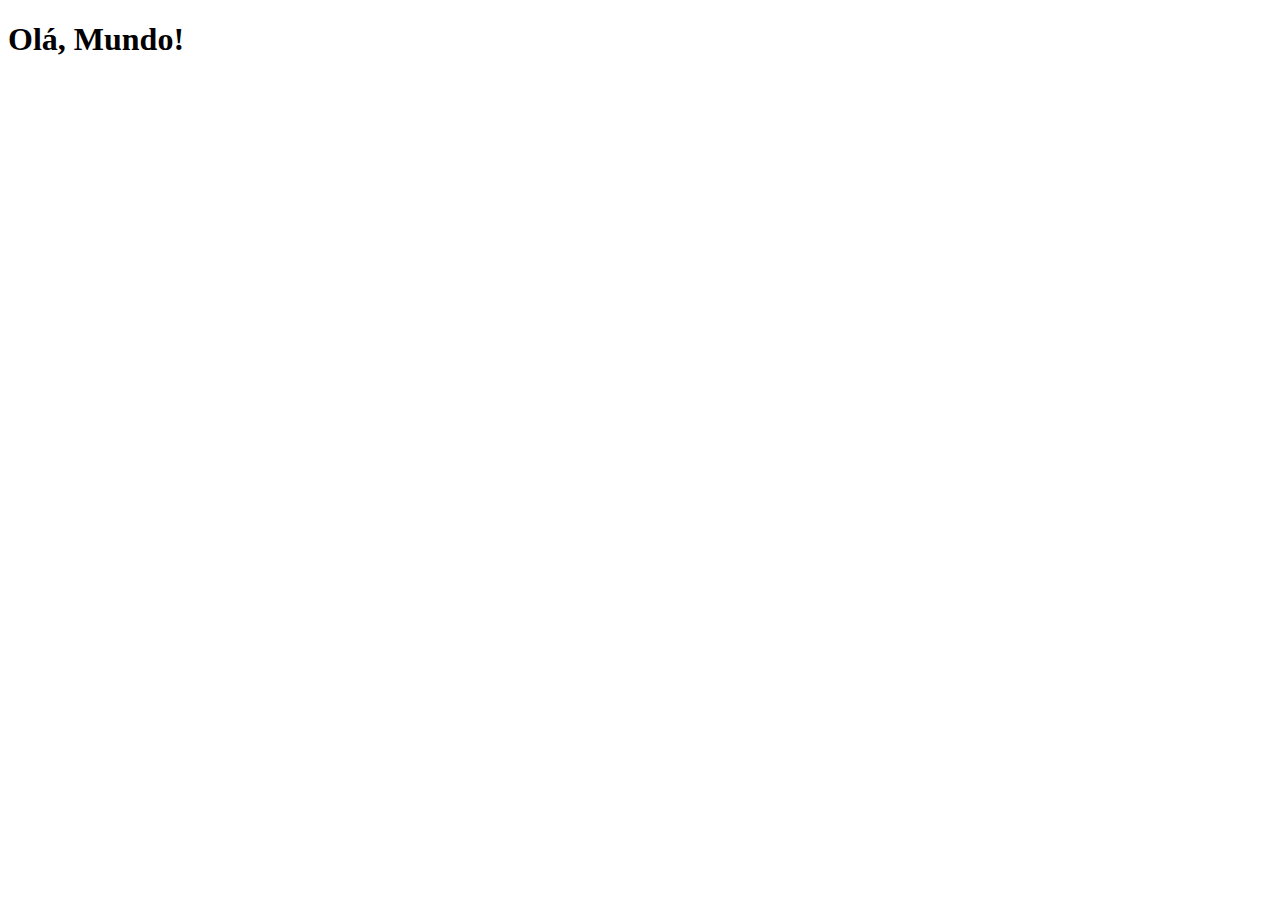
==== index.html @ 1d749937 "Criei a página principal" ====
<!DOCTYPE html>
<html lang="pt-br">
<head>
    <meta charset="UTF-8">
    <meta name="viewport" content="width=device-width, initial-scale=1.0">
    <link rel="shortcut icon" href="favicon.ico" type="image/x-icon">
    <title>Projeto Redes Sociais</title>
</head>
<body>
    <h1>Olá, Mundo!</h1>
</body>
</html>
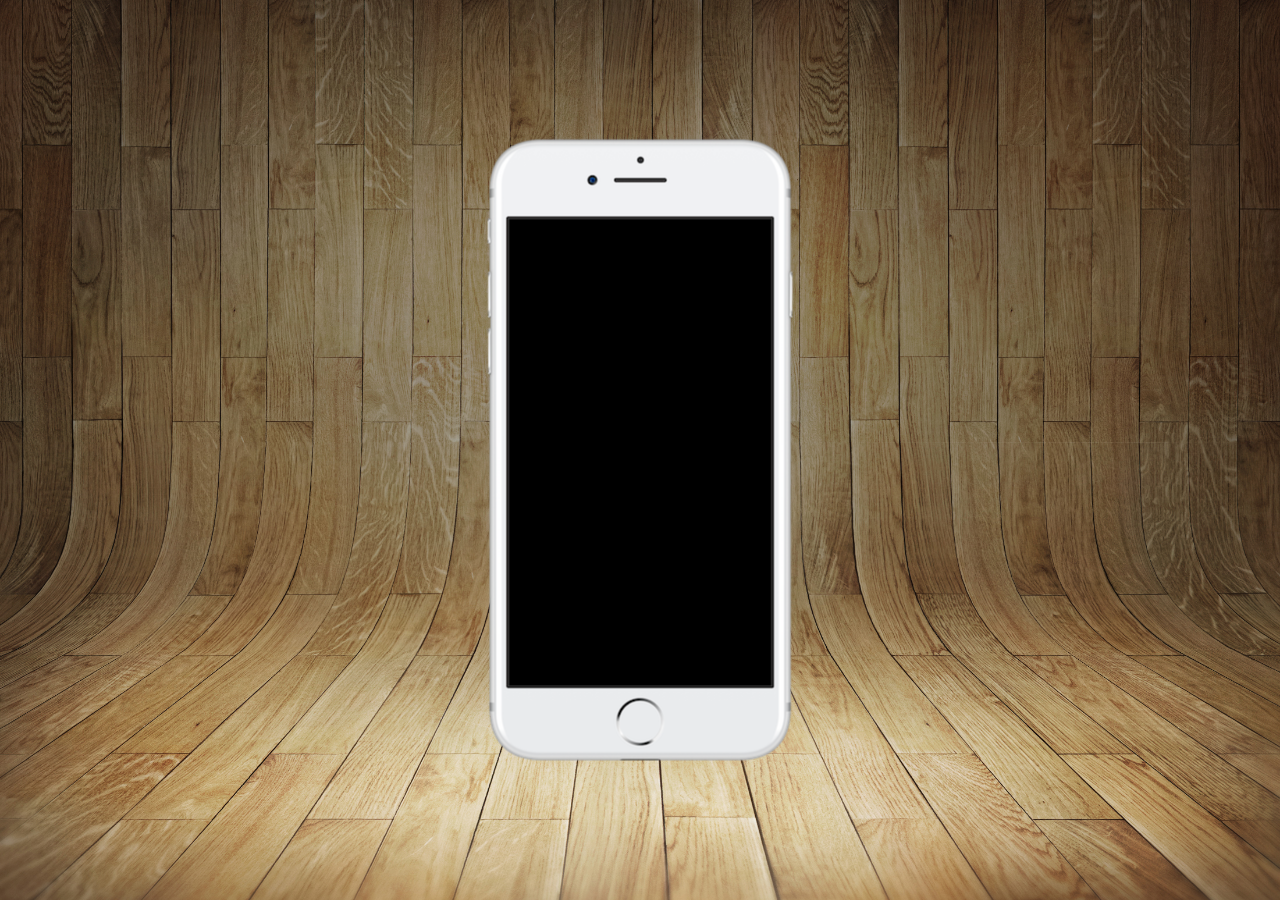
==== commit 17888899: "Configurei a página principal do site" ====
--- a/index.html
+++ b/index.html
@@ -4,9 +4,17 @@
     <meta charset="UTF-8">
     <meta name="viewport" content="width=device-width, initial-scale=1.0">
     <link rel="shortcut icon" href="favicon.ico" type="image/x-icon">
+    <link rel="stylesheet" href="estilos/style.css">
     <title>Projeto Redes Sociais</title>
 </head>
 <body>
-    <h1>Olá, Mundo!</h1>
+    <main>
+        <section id="telefone">
+
+        </section>
+        <section id="redes-sociais">
+
+        </section>
+    </main>
 </body>
 </html>--- a/estilos/style.css
+++ b/estilos/style.css
@@ -0,0 +1,34 @@
+@charset "UTF-8";
+
+*{
+    margin: 0px;
+    padding: 0px;
+}
+
+html,body{
+    height: 100vh;
+    width: 100vw;
+    background-color: black;
+}
+
+body{
+    background: url('../pacote-d013/imagens/fundo-madeira.jpg') no-repeat top center;
+    background-size: cover;
+    background-attachment: fixed;
+}
+
+main{
+    position: relative;
+    height: 100vh;
+}
+
+section#telefone{
+    position: absolute;
+    top: 50%;
+    left: 50%;
+    transform:translate(-50%, -50%);
+
+    height: 627px;
+    width: 311px;
+    background: url('../pacote-d013/imagens/frame-iphone.png') no-repeat;
+}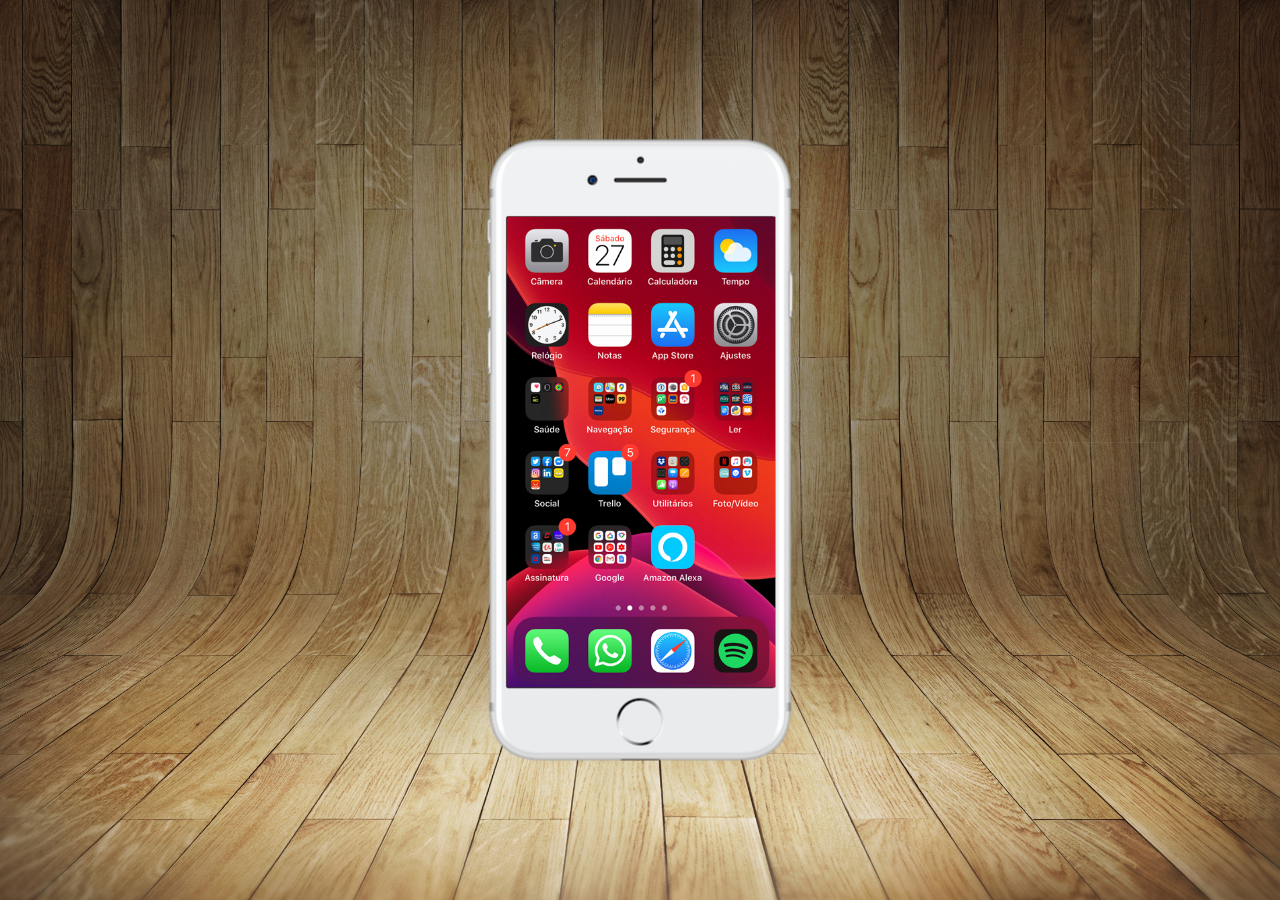
==== commit 119f703d: "Criei a tela home" ====
--- a/index.html
+++ b/index.html
@@ -10,7 +10,7 @@
 <body>
     <main>
         <section id="telefone">
-
+            <iframe src="home.html" frameborder="0" name="tela" id="tela"></iframe>
         </section>
         <section id="redes-sociais">
 
--- a/estilos/style.css
+++ b/estilos/style.css
@@ -31,4 +31,12 @@
     height: 627px;
     width: 311px;
     background: url('../pacote-d013/imagens/frame-iphone.png') no-repeat;
+}
+
+iframe#tela{
+    position: relative;
+    top: 80px;
+    left: 22px;
+    width: 269px;
+    height: 471px;
 }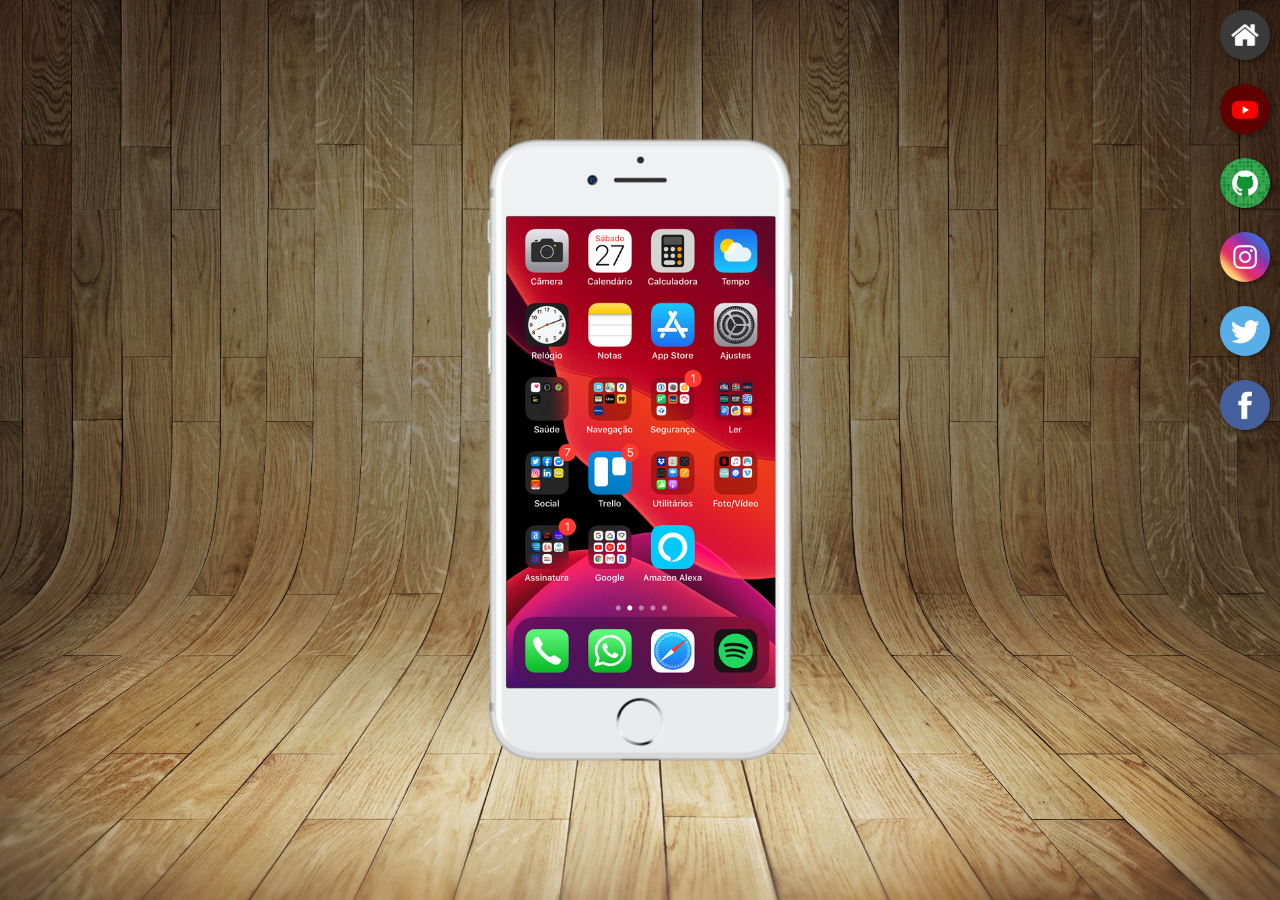
==== commit 4b7abde0: "Adicionei os botões das redes sociais" ====
--- a/index.html
+++ b/index.html
@@ -10,10 +10,17 @@
 <body>
     <main>
         <section id="telefone">
-            <iframe src="home.html" frameborder="0" name="tela" id="tela"></iframe>
+            <iframe src="home.html" frameborder="0" name="tela" id="tela">
+                Seu navegador não é compatível com isso.
+            </iframe>
         </section>
         <section id="redes-sociais">
-
+            <a href="#" target="tela"><img src="pacote-d013/imagens/logo-home.jpg" alt="Home"></a> <br>
+            <a href="#" target="tela"><img src="pacote-d013/imagens/logo-youtube.jpg" alt="Youtube"></a> <br>
+            <a href="#" target="tela"><img src="pacote-d013/imagens/logo-github.jpg" alt="Github"></a> <br>
+            <a href="#" target="tela"><img src="pacote-d013/imagens/logo-instagram.jpg" alt=""></a> <br>
+            <a href="#" target="tela"><img src="pacote-d013/imagens/logo-twitter.jpg" alt=""></a> <br>
+            <a href="#" target="tela"><img src="pacote-d013/imagens/logo-facebook.jpg" alt=""></a>
         </section>
     </main>
 </body>
--- a/estilos/style.css
+++ b/estilos/style.css
@@ -33,6 +33,25 @@
     background: url('../pacote-d013/imagens/frame-iphone.png') no-repeat;
 }
 
+section#redes-sociais img{
+    width: 50px;
+    margin: 10px;
+    border-radius: 50%;
+    box-shadow: 2px 2px 5px rgba(0, 0, 0, 0.400);
+    box-sizing: border-box;
+}
+
+section#redes-sociais{
+    text-align: right;
+}
+
+section#redes-sociais img:hover{
+    border: 1px solid rgba(255, 255, 255, 0.600);
+    transform: translate(-3px, -3px);
+    box-shadow: 5px 5px 10px rgba(0, 0, 0, 0.600);
+    transition: transform 0.5s;
+}
+
 iframe#tela{
     position: relative;
     top: 80px;
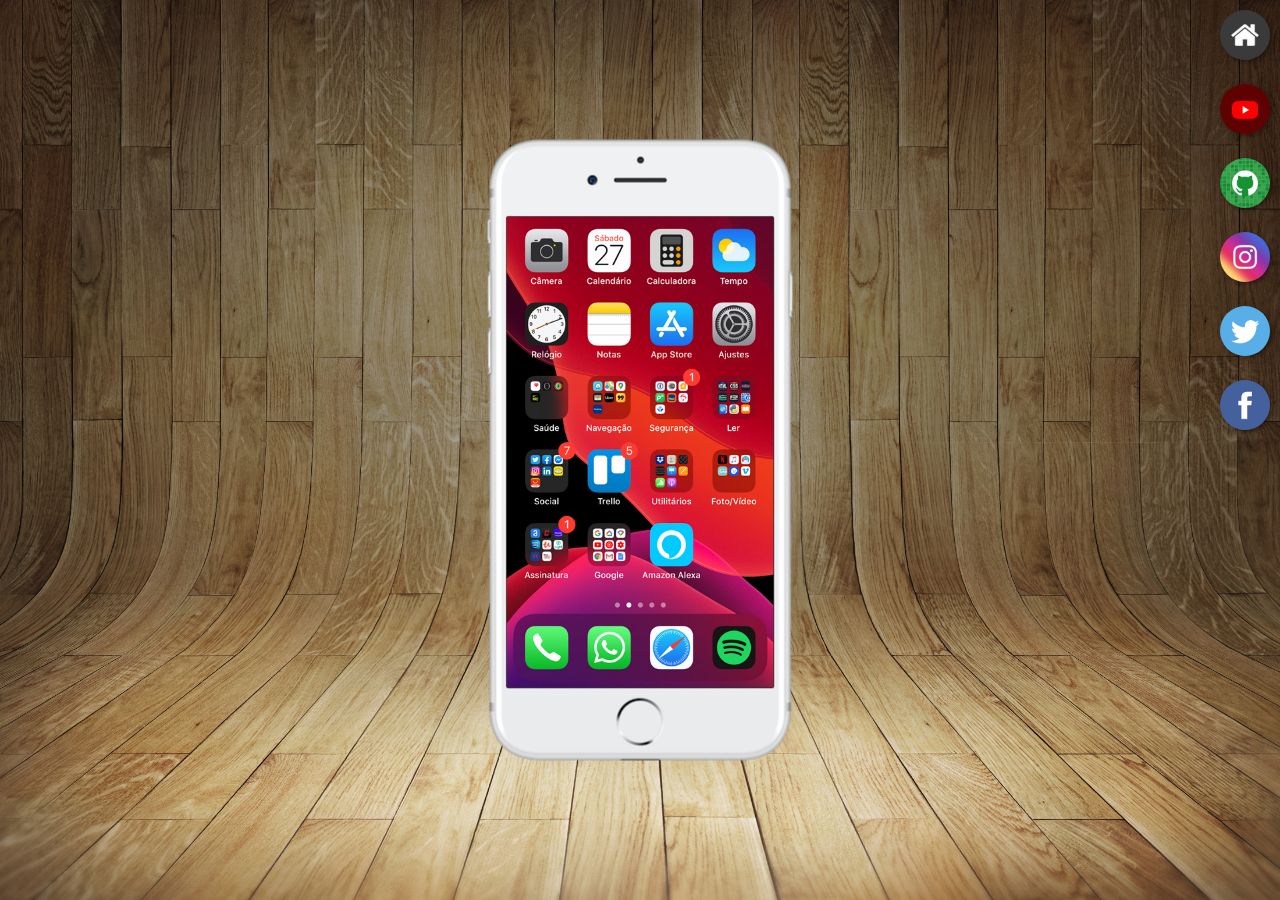
==== commit 99337da8: "Fiz os estilos das redes sociais" ====
--- a/index.html
+++ b/index.html
@@ -15,12 +15,12 @@
             </iframe>
         </section>
         <section id="redes-sociais">
-            <a href="#" target="tela"><img src="pacote-d013/imagens/logo-home.jpg" alt="Home"></a> <br>
-            <a href="#" target="tela"><img src="pacote-d013/imagens/logo-youtube.jpg" alt="Youtube"></a> <br>
-            <a href="#" target="tela"><img src="pacote-d013/imagens/logo-github.jpg" alt="Github"></a> <br>
-            <a href="#" target="tela"><img src="pacote-d013/imagens/logo-instagram.jpg" alt=""></a> <br>
-            <a href="#" target="tela"><img src="pacote-d013/imagens/logo-twitter.jpg" alt=""></a> <br>
-            <a href="#" target="tela"><img src="pacote-d013/imagens/logo-facebook.jpg" alt=""></a>
+            <a href="home.html" target="tela"><img src="pacote-d013/imagens/logo-home.jpg" alt="Home"></a> <br>
+            <a href="youtube.html" target="tela"><img src="pacote-d013/imagens/logo-youtube.jpg" alt="Youtube"></a> <br>
+            <a href="github.html" target="tela"><img src="pacote-d013/imagens/logo-github.jpg" alt="Github"></a> <br>
+            <a href="instagram.html" target="tela"><img src="pacote-d013/imagens/logo-instagram.jpg" alt=""></a> <br>
+            <a href="twitter.html" target="tela"><img src="pacote-d013/imagens/logo-twitter.jpg" alt=""></a> <br>
+            <a href="facebook.html" target="tela"><img src="pacote-d013/imagens/logo-facebook.jpg" alt=""></a>
         </section>
     </main>
 </body>
--- a/estilos/style.css
+++ b/estilos/style.css
@@ -56,6 +56,6 @@
     position: relative;
     top: 80px;
     left: 22px;
-    width: 269px;
+    width: 267px;
     height: 471px;
 }